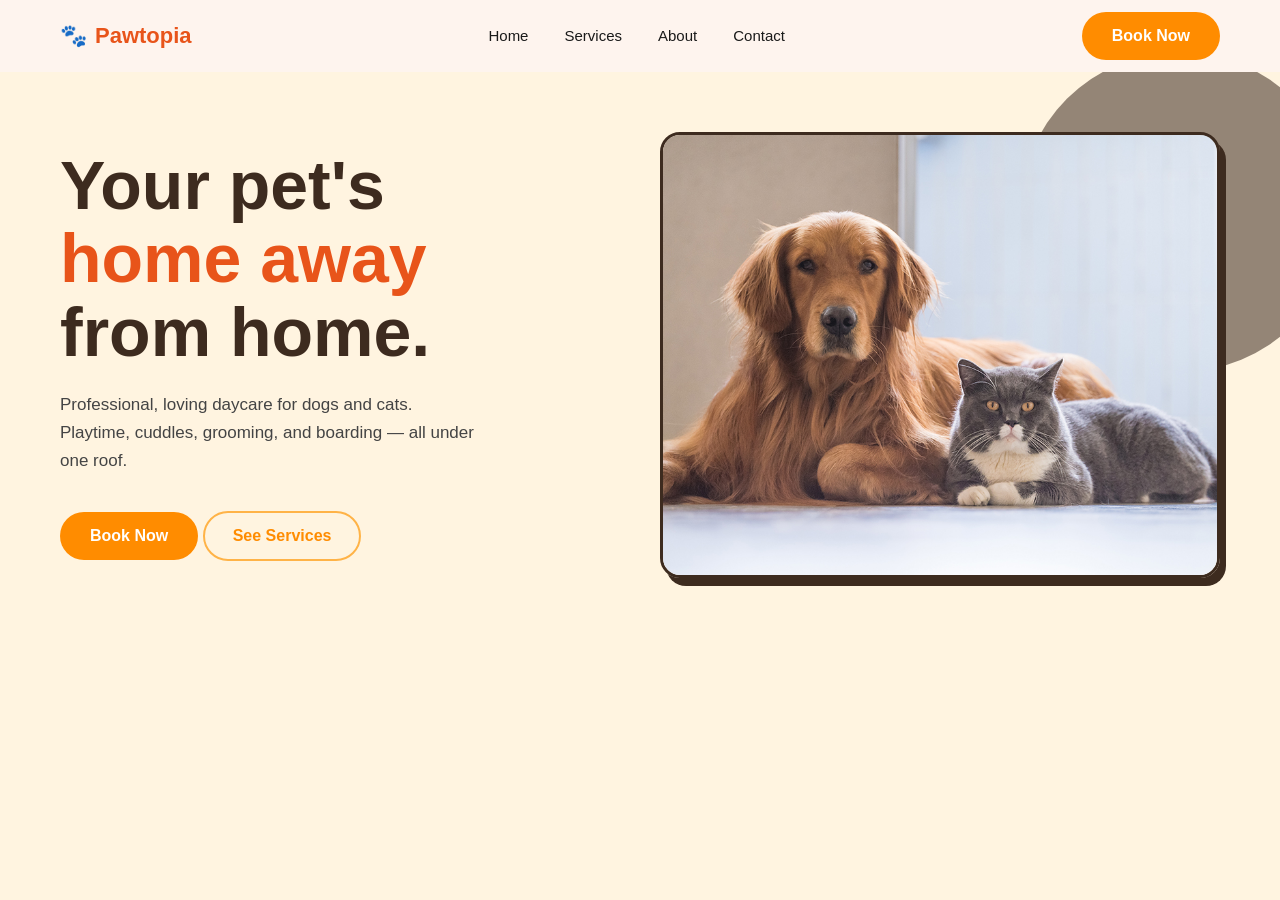
==== index.html @ 7a2b3bce "added index.html" ====
<!DOCTYPE html>
<html lang="en">
<head>
  <meta charset="UTF-8" />
  <meta name="viewport" content="width=device-width, initial-scale=1.0" />
  <title>Pawtopia</title>
  <link rel="stylesheet" href="css/style.css" />
</head>
<body>

  <!-- ============================================================
       NAVBAR
  ============================================================ -->
  <header>
    <nav class="navbar">

      <!-- Logo -->
      <a href="about.html" class="nav-logo">
        <span class="paw-icon">🐾</span>
        <span class="logo-text">Pawtopia</span>
      </a>

      <!-- Nav Links -->
      <ul class="nav-links">
        <li><a href="index.html">Home</a></li>
        <li><a href="services.html">Services</a></li>
        <li><a href="about.html">About</a></li>
        <li><a href="contact.html">Contact</a></li>
      </ul>
      <a href="contact.html" class="nav-cta">Book Now</a>

      <input type="checkbox" id="nav-toggle" class="nav-toggle-input" />
      <label for="nav-toggle" class="hamburger" aria-label="Open menu">
        <span class="bar"></span>
        <span class="bar"></span>
        <span class="bar"></span>
      </label>
 
      <!-- Mobile dropdown menu -->
      <div class="mobile-menu">
        <ul>
          <li><a href="index.html"     onclick="document.getElementById('nav-toggle').checked=false">Home</a></li>
          <li><a href="services.html"      onclick="document.getElementById('nav-toggle').checked=false">Services</a></li>
          <li><a href="about.html"        onclick="document.getElementById('nav-toggle').checked=false">About</a></li>
          <li><a href="contact.html"      onclick="document.getElementById('nav-toggle').checked=false">Contact</a></li>
        </ul>
        <a href="contact.html" class="btn-book-mobile">Book Now</a>
      </div>
 

    </nav>
  </header>


  <!-- ============================================================
       HERO SECTION
  ============================================================ -->
  <main>
    <section class="hero">

      <!-- ---- Left: Copy ---- -->
      <div class="hero-left">


        <!-- Headline -->
        <h1 class="hero-headline">
          Your pet's<br>
          <span class="accent">home away</span><br>
          from home.
        </h1>

        <!-- Sub-copy -->
        <p class="hero-sub">
          Professional, loving daycare for dogs and cats.
          Playtime, cuddles, grooming, and boarding — all under one roof.
        </p>

        <!-- CTA buttons -->
        <div class="hero-ctas">
          <a href="contact.html" class="btn-primary">Book Now </a>
          <a href="services.html" class="btn-secondary">See Services</a>
        </div>

      </div><!-- /hero-left -->


      <!-- ---- Right: Image & floating cards ---- -->
      <div class="hero-right">

        


        <!-- Hero image -->
        <div class="hero-img-wrap">
          <img
            src="images/benefitsofowningapet.jpg"
            alt="Happy pets at Pawtopia"
          />
        </div>
      </div><!-- /hero-right -->

    </section>
  </main>


</body>
</html>
---- css/style.css ----
*, *::before, *::after { box-sizing: border-box; margin: 0; padding: 0; }

html { font-size: 16px; scroll-behavior: smooth; }

body {
  font-family: 'Inter', sans-serif;
  background-color: #FFF4E0;
  color: #3D2B1F;
  overflow-x: hidden;
}


/* ---------- Navbar ---------- */
.navbar {
  display: flex;
  align-items: center;
  justify-content: space-between;
  padding: 0 60px;
  height: 72px;
  background-color: #FEF4EE;
  position: sticky;
  top: 0;
  z-index: 100;
}

.nav-cta {
  display: inline-flex;
  align-items: center;
  gap: 8px;
  background-color: #FF8C00;
  color: #fff;
  font-family: 'Inter', sans-serif;
  font-weight: 700;
  font-size: 16px;
  padding: 15px 30px;
  border-radius: 50px;
  text-decoration: none;
  transition: background 0.2s, transform 0.15s;
  animation: ease-in 0.8s;
}

.nav-logo {
  display: flex;
  align-items: center;
  gap: 8px;
  text-decoration: none;
}

.nav-logo .paw-icon {
  font-size: 22px;
}

.nav-logo .logo-text {
  font-family: 'Nunito', sans-serif;
  font-weight: 900;
  font-size: 22px;
  color: #E8541A;
}

.nav-links {
  display: flex;
  list-style: none;
  gap: 36px;
}

.nav-links a {
  text-decoration: none;
  color: #1a1a1a;
  font-size: 15px;
  font-weight: 500;
  transition: color 0.2s;
}

.nav-links a:hover { color: #E8541A; }

.btn-book-nav {
  background-color: #E8541A;
  color: #fff;
  font-family: 'Inter', sans-serif;
  font-weight: 600;
  font-size: 15px;
  padding: 12px 26px;
  border: none;
  border-radius: 50px;
  cursor: pointer;
  text-decoration: none;
  transition: background 0.2s, transform 0.15s;
}

.btn-book-nav:hover {
  background-color: #c94415;
  transform: translateY(-1px);
}

/* =============================================
   HAMBURGER — hidden checkbox toggle (no JS)
   ============================================= */
 
/* Hide the real checkbox off-screen */
.nav-toggle-input {
  position: absolute;
  opacity: 0;
  width: 0;
  height: 0;
  pointer-events: none;
}
 
/* The three-bar icon button */
.hamburger {
  display: none;           /* hidden on desktop */
  flex-direction: column;
  justify-content: center;
  align-items: center;
  gap: 5px;
  width: 44px;
  height: 44px;
  cursor: pointer;
  border-radius: 10px;
  transition: background 0.2s;
  flex-shrink: 0;
  -webkit-tap-highlight-color: transparent;
}
.hamburger:hover { background: #f5e6dc; }
 
/* Each bar */
.hamburger .bar {
  display: block;
  width: 24px;
  height: 2.5px;
  background-color: #1a1a1a;
  border-radius: 4px;
  transition: transform 0.35s cubic-bezier(.4,0,.2,1),
              opacity   0.25s ease,
              width     0.25s ease;
  transform-origin: center;
}
 
/* ── Animate bars → X when checkbox is checked ── */
.nav-toggle-input:checked ~ .hamburger .bar:nth-child(1) {
  transform: translateY(7.5px) rotate(45deg);
}
.nav-toggle-input:checked ~ .hamburger .bar:nth-child(2) {
  opacity: 0;
  width: 0;
}
.nav-toggle-input:checked ~ .hamburger .bar:nth-child(3) {
  transform: translateY(-7.5px) rotate(-45deg);
}
 
/* =============================================
   MOBILE MENU DROPDOWN
   ============================================= */
.mobile-menu {
  display: none;           /* hidden on desktop */
  position: absolute;
  top: 72px;               /* sits directly below the navbar */
  left: 0;
  right: 0;
  background: #fff;
  border-bottom: 2px solid #f0e0d8;
  box-shadow: 0 12px 32px rgba(0,0,0,0.10);
  padding: 20px 24px 28px;
  /* slide-in animation */
  max-height: 0;
  overflow: hidden;
  opacity: 0;
  transform: translateY(-8px);
  transition: max-height 0.4s cubic-bezier(.4,0,.2,1),
              opacity    0.3s ease,
              transform  0.3s ease;
  pointer-events: none;
}
 
/* Open state — driven by the checkbox */
.nav-toggle-input:checked ~ .mobile-menu {
  max-height: 400px;
  opacity: 1;
  transform: translateY(0);
  pointer-events: auto;
}
 
.mobile-menu ul {
  list-style: none;
  display: flex;
  flex-direction: column;
  gap: 4px;
  margin-bottom: 20px;
}
 
.mobile-menu ul li a {
  display: block;
  padding: 12px 8px;
  font-size: 16px;
  font-weight: 600;
  color: #1a1a1a;
  text-decoration: none;
  border-radius: 10px;
  transition: background 0.15s, color 0.15s;
}
.mobile-menu ul li a:hover {
  background: #FEF4EE;
  color: #E8541A;
}
 
/* Book Now inside the mobile menu */
.btn-book-mobile {
  display: block;
  width: 100%;
  text-align: center;
  background-color: #E8541A;
  color: #fff;
  font-family: 'Inter', sans-serif;
  font-weight: 700;
  font-size: 16px;
  padding: 14px;
  border-radius: 50px;
  text-decoration: none;
  transition: background 0.2s;
}
.btn-book-mobile:hover { background-color: #c94415; }
 

/* ---------- Hero Section ---------- */
.hero {
  display: grid;
  grid-template-columns: 1fr 1fr;
  align-items: center;
  gap: 40px;
  padding: 60px 60px 80px;
  max-width: 1300px;
  margin: 0 auto;
  position: relative;
}

/* Decorative blobs */
.hero::before {
  content: '';
  position: absolute;
  top: -20px;
  right: -60px;
  width: 320px;
  height: 320px;
  background: #3D2B1F;
  border-radius: 50%;
  z-index: 0;
  opacity: 0.55;
}

/* ---------- Hero Left ---------- */
.hero-left {
  position: relative;
  z-index: 1;
}


.hero-headline {
  font-family: 'Nunito', sans-serif;
  font-weight: 900;
  font-size: clamp(42px, 5.5vw, 68px);
  line-height: 1.08;
  color: #3D2B1F;
  margin-bottom: 22px;
  animation: fadeIn 0.8s ease-in;
}

.hero-headline .accent { 
  color: #E8541A;
  animation: fadeIn 0.8s ease-in;
}


.hero-sub {
  font-size: 17px;
  line-height: 1.65;
  color: #444;
  max-width: 420px;
  margin-bottom: 36px;
}


.btn-primary {
  display: inline-flex;
  align-items: center;
  gap: 8px;
  background-color: #FF8C00;
  color: #fff;
  font-family: 'Inter', sans-serif;
  font-weight: 700;
  font-size: 16px;
  padding: 15px 30px;
  border-radius: 50px;
  text-decoration: none;
  transition: background 0.2s, transform 0.15s;
  animation: ease-in 0.8s;
}

.btn-primary:hover {
  background-color: #FFF4E0;
  color: #FF8C00;
  border: 2px solid #FF8C00;
  transform: translateY(-2px);
}

.btn-secondary {
  display: inline-flex;
  align-items: center;
  background: transparent;
  color: #FF8C00;
  font-family: 'Inter', sans-serif;
  font-weight: 600;
  font-size: 16px;
  padding: 14px 28px;
  border: 2px solid #FFB347;
  border-radius: 50px;
  text-decoration: none;
  transition: background 0.2s, color 0.2s;
  animation: ease-in 0.8s;
}

.btn-secondary:hover {
  background: #FFB347;
  color: #f0e0d8;
}



/* ---------- Hero Right ---------- */
.hero-right {
  position: relative;
  z-index: 1;
  display: flex;
  justify-content: center;
  animation: ease-in 0.8s;
}



.hero-img-wrap {
  position: relative;
  z-index: 1;
  width: 100%;
  max-width: 560px;
  border-radius: 20px;
  overflow: hidden;
  border: 3px solid #3D2B1F;
  box-shadow: 6px 8px 0px #3D2B1F;
}

.hero-img-wrap img {
  width: 100%;
  height: 440px;
  object-fit: cover;
  display: block;
}

@keyframes fadeIn {
  from {
    opacity: 0;
    transform: translateY(10px);
  }
  to {
    opacity: 1;
    transform: translateY(0);
  }
}


/* ---------- Responsive ---------- */
@media (max-width: 900px) {
  .hero {
    grid-template-columns: 1fr;
    padding: 40px 24px 60px;
  }

  .hero::before { display: none; }

  .navbar {
    padding: 0 24px;
  }

  .nav-links { display: none; }

  .hero-img-wrap img { height: 300px; }

  .card-review { right: 0; top: -10px; }
  .card-checkin { left: 10px; bottom: -10px; }
}


/* =============================================
   RESPONSIVE — Tablet (≤ 1024px)
   ============================================= */
@media (max-width: 1024px) {
  .navbar { padding: 0 32px; }
 
  /* Hide desktop elements, show hamburger */
  .nav-cta { display: none; }
  .nav-links   { display: none; }
  .desktop-only { display: none; }
  .hamburger   { display: flex; }
  .mobile-menu { display: block; }    /* still invisible via max-height:0 */
 
  .hero {
    grid-template-columns: 1fr 1fr;
    gap: 28px;
    padding: 48px 32px 72px;
  }
 
  .hero-img-wrap img { height: 360px; }
  .card-review { right: -10px; }
}
 
/* =============================================
   RESPONSIVE — Mobile (≤ 680px)
   ============================================= */
@media (max-width: 680px) {
  .navbar { padding: 0 20px; height: 64px; }
 
  /* Stack hero to single column */
  .hero {
    grid-template-columns: 1fr;
    padding: 32px 20px 80px;
    gap: 60px;
  }
 
  .hero::before { display: none; }
 
  .hero-right { margin-top: 20px; }
 
  .hero-img-wrap img { height: 260px; }
 
  /* Pull floating cards in so they don't overflow */
  .card-review {
    top: -16px;
    right: 0px;
    min-width: 140px;
    padding: 10px 14px;
  }
  .card-review .score { font-size: 17px; }
  .card-review .stars { font-size: 14px; }
 
  .card-checkin {
    left: 10px;
    bottom: -18px;
    min-width: 180px;
    padding: 10px 14px;
    gap: 10px;
  }
  
  .btn-primary { width: 100%; justify-content: center; } 
  .btn-secondary { width: 100%; justify-content: center; margin-top: 10px; }
 
  /* Mobile menu sits below 64px navbar */
  .mobile-menu { top: 64px; }
}
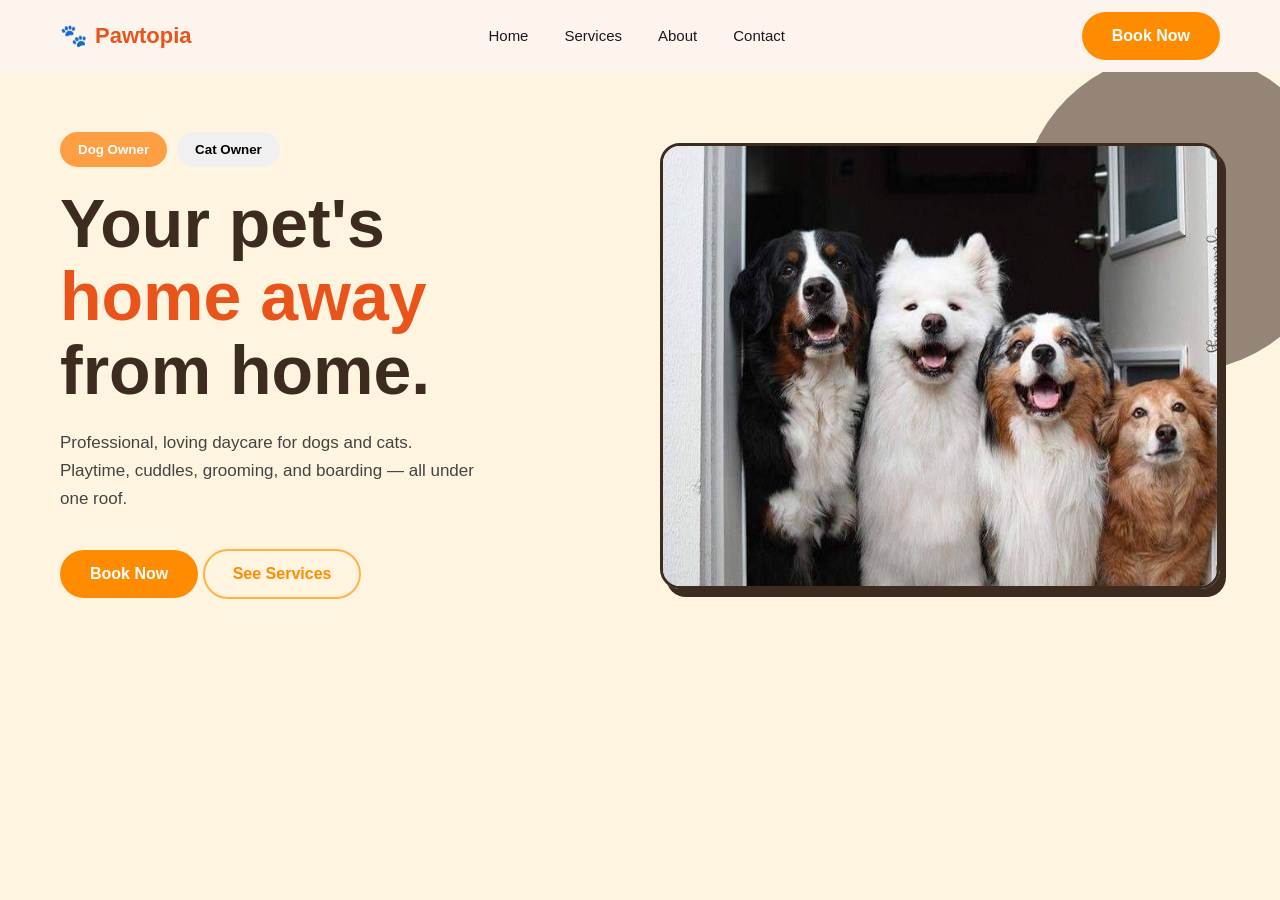
==== commit 5c4c834b: "add completed homepage" ====
--- a/index.html
+++ b/index.html
@@ -61,6 +61,11 @@
       <!-- ---- Left: Copy ---- -->
       <div class="hero-left">
 
+        <!-- Pet Persona Switcher Tabs -->
+        <div class="pet-tabs">
+          <button class="tab-btn active" id="btn-dog">Dog Owner</button>
+          <button class="tab-btn" id="btn-cat">Cat Owner</button>
+        </div>
 
         <!-- Headline -->
         <h1 class="hero-headline">
@@ -70,7 +75,7 @@
         </h1>
 
         <!-- Sub-copy -->
-        <p class="hero-sub">
+        <p class="hero-sub" id="hero-text">
           Professional, loving daycare for dogs and cats.
           Playtime, cuddles, grooming, and boarding — all under one roof.
         </p>
@@ -93,7 +98,8 @@
         <!-- Hero image -->
         <div class="hero-img-wrap">
           <img
-            src="images/benefitsofowningapet.jpg"
+            id="hero-image"
+            src="images/78320481007905843.jpg"
             alt="Happy pets at Pawtopia"
           />
         </div>
@@ -101,7 +107,6 @@
 
     </section>
   </main>
-
-
+<script src="js/script.js"></script>
 </body>
 </html>
--- a/css/style.css
+++ b/css/style.css
@@ -453,4 +453,45 @@
  
   /* Mobile menu sits below 64px navbar */
   .mobile-menu { top: 64px; }
-}+}
+
+/* --- Pet Tabs Styling --- */
+.pet-tabs {
+  display: flex;
+  gap: 10px;
+  margin-bottom: 20px;
+}
+.tab-btn {
+  background: #f0f0f0;
+  border: 2px solid transparent;
+  padding: 8px 16px;
+  border-radius: 20px;
+  cursor: pointer;
+  font-weight: bold;
+  transition: all 0.3s ease;
+}
+.tab-btn.active {
+  background: #ff9f43; /* Match your accent color */
+  color: white;
+  border-color: #ff9f43;
+}
+
+/* --- Paw Print Trail Styling --- */
+.paw-trail {
+  position: absolute;
+  pointer-events: none; /* Stops paw prints from blocking clicks */
+  font-size: 24px;
+  animation: fadeOutPaw 1s forwards;
+  z-index: 9999;
+}
+
+@keyframes fadeOutPaw {
+  0% {
+    opacity: 1;
+    transform: scale(1) translateY(0);
+  }
+  100% {
+    opacity: 0;
+    transform: scale(0.5) translateY(-20px);
+  }
+}
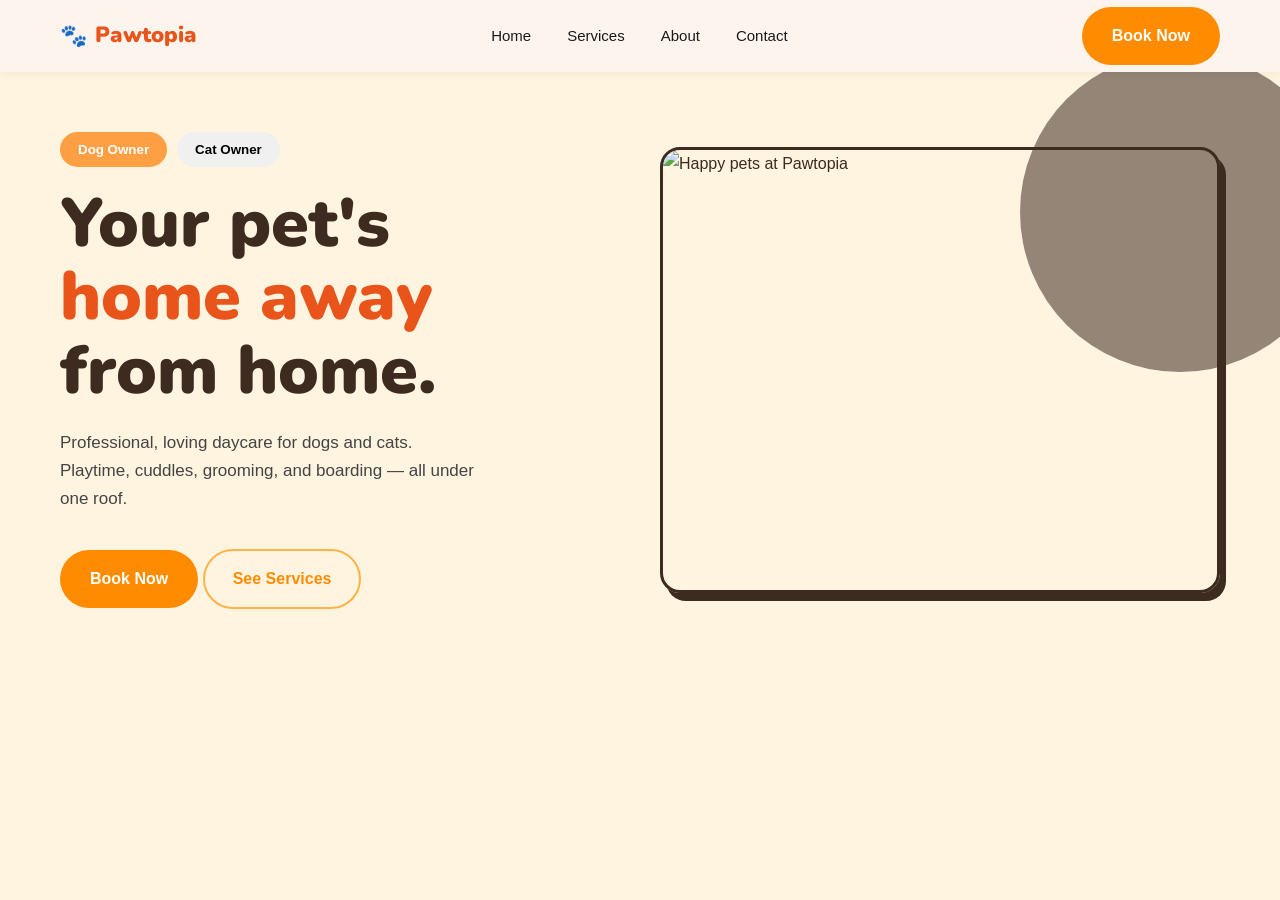
==== commit 2a755bad: "Fix missing Google Fonts import and image path on home page" ====
--- a/index.html
+++ b/index.html
@@ -4,7 +4,8 @@
   <meta charset="UTF-8" />
   <meta name="viewport" content="width=device-width, initial-scale=1.0" />
   <title>Pawtopia</title>
-  <link rel="stylesheet" href="css/style.css" />
+  <link href="https://fonts.googleapis.com/css2?family=Nunito:wght@700;800&family=Poppins:wght@400;500;600&display=swap" rel="stylesheet">
+  <link rel="stylesheet" href="css/style.css" /><link rel="stylesheet" href="css/style.css" />
 </head>
 <body>
 
@@ -99,7 +100,7 @@
         <div class="hero-img-wrap">
           <img
             id="hero-image"
-            src="images/78320481007905843.jpg"
+            src="assets/images/78320481007905843.jpg"
             alt="Happy pets at Pawtopia"
           />
         </div>
--- a/css/style.css
+++ b/css/style.css
@@ -1,3 +1,335 @@
+:root {
+  --primary: #FF8C00;
+  --secondary: #FFB347;
+  --cream: #FFF4E0;
+  --brown: #3D2B1F;
+  --white: #FFFFFF;
+}
+
+body {
+  margin: 0;
+  font-family: 'Poppins', sans-serif;
+  background: var(--white);
+  color: var(--brown);
+  line-height: 1.7;
+}
+
+h1, h2, h3 {
+  font-family: 'Nunito', sans-serif;
+  color: var(--brown);
+}
+
+.navbar {
+  display: flex;
+  justify-content: space-between;
+  align-items: center;
+  height: 70px;
+  padding: 0 40px;
+  background: var(--white);
+  position: sticky;
+  top: 0;
+  z-index: 1000;
+  box-shadow: 0 2px 10px rgba(0,0,0,0.05);
+}
+
+.nav-left {
+  font-size: 24px;
+  font-weight: 800;
+  color: var(--primary);
+}
+
+.nav-center {
+  display: flex;
+  list-style: none;
+  gap: 25px;
+  margin: 0;
+  padding: 0;
+}
+
+.nav-center a {
+  text-decoration: none;
+  color: var(--brown);
+  font-weight: 500;
+}
+
+.nav-center a:hover,
+.nav-center a.active {
+  color: var(--primary);
+}
+
+.book-now-btn {
+  background: var(--primary);
+  color: var(--white);
+  padding: 10px 18px;
+  border-radius: 50px;
+  text-decoration: none;
+  font-weight: 600;
+}
+
+.book-now-btn:hover {
+  background: var(--secondary);
+}
+
+.contact-section {
+  display: flex;
+  gap: 50px;
+  max-width: 1200px;
+  margin: 0 auto;
+  padding: 80px 40px;
+  align-items: flex-start;
+}
+
+.contact-left {
+  flex: 1;
+}
+
+.contact-left h1 {
+  font-size: 48px;
+  line-height: 1.2;
+}
+
+.contact-left p {
+  font-size: 16px;
+}
+
+.info {
+  display: flex;
+  align-items: center;
+  gap: 12px;
+  background: var(--cream);
+  padding: 16px;
+  border-radius: 16px;
+  margin-bottom: 12px;
+}
+
+.clickable-location {
+  cursor: pointer;
+  transition: 0.3s;
+}
+
+.clickable-location:hover {
+  transform: translateY(-3px);
+}
+
+.hours-card {
+  background: var(--cream);
+  padding: 20px;
+  border-radius: 16px;
+  margin-top: 20px;
+}
+
+.booking-box {
+  flex: 1;
+  max-width: 600px;
+  background: var(--cream);
+  padding: 30px;
+  border-radius: 16px;
+  box-sizing: border-box;
+}
+
+form {
+  display: flex;
+  flex-direction: column;
+  gap: 16px;
+}
+
+.form-row {
+  display: flex;
+  gap: 16px;
+}
+
+.form-group {
+  flex: 1;
+  display: flex;
+  flex-direction: column;
+}
+
+label {
+  font-size: 14px;
+  font-weight: 500;
+}
+
+input,
+select,
+textarea {
+  width: 100%;
+  padding: 12px;
+  border-radius: 8px;
+  border: 1px solid #ddd;
+  box-sizing: border-box;
+  font-family: inherit;
+}
+
+input:focus,
+select:focus,
+textarea:focus {
+  outline: none;
+  border-color: var(--primary);
+}
+
+textarea {
+  min-height: 180px;
+  resize: vertical;
+}
+
+.pet-buttons {
+  display: flex;
+  gap: 10px;
+}
+
+.pet-buttons button {
+  flex: 1;
+  padding: 12px;
+  border-radius: 50px;
+  border: 1px solid #ddd;
+  background: var(--white);
+  cursor: pointer;
+  transition: 0.3s;
+}
+
+.pet-buttons button.active {
+  background: var(--primary);
+  color: var(--white);
+  border-color: var(--primary);
+}
+
+.pet-buttons button:hover {
+  transform: translateY(-2px);
+}
+
+.submit-btn {
+  padding: 12px;
+  border: none;
+  border-radius: 50px;
+  background: var(--primary);
+  color: var(--white);
+  font-weight: 600;
+  cursor: pointer;
+}
+
+.submit-btn:hover {
+  background: var(--secondary);
+}
+
+.confirmation-message {
+  display: none;
+  background: var(--white);
+  border-left: 4px solid var(--primary);
+  padding: 12px;
+  border-radius: 8px;
+}
+
+.social-section {
+  max-width: 1200px;
+  margin: 40px auto;
+  padding: 30px;
+  background: var(--cream);
+  border-radius: 16px;
+  border: 2px solid var(--primary);
+  text-align: center;
+}
+
+.social-links {
+  display: flex;
+  justify-content: center;
+  gap: 20px;
+  flex-wrap: wrap;
+}
+
+.social-card {
+  display: flex;
+  align-items: center;
+  gap: 15px;
+  background: var(--white);
+  padding: 15px 25px;
+  border-radius: 16px;
+  min-width: 220px;
+  text-align: left;
+  transition: 0.3s;
+}
+
+.social-card:hover {
+  transform: translateY(-5px);
+  background: var(--secondary);
+}
+
+.map-modal {
+  display: none;
+  position: fixed;
+  inset: 0;
+  background: rgba(0,0,0,0.6);
+  justify-content: center;
+  align-items: center;
+  z-index: 9999;
+}
+
+.map-content {
+  width: 85%;
+  max-width: 850px;
+  background: var(--white);
+  border-radius: 16px;
+  overflow: hidden;
+}
+
+.close {
+  position: absolute;
+  top: 10px;
+  right: 15px;
+  cursor: pointer;
+}
+
+@media (max-width: 900px) {
+
+  .contact-section {
+    flex-direction: column;
+    padding: 40px 20px;
+  }
+
+  .booking-box {
+    max-width: 100%;
+    width: 100%;
+  }
+
+  .form-row {
+    flex-direction: column;
+  }
+
+  .navbar {
+    padding: 15px 20px;
+  }
+
+  .nav-center {
+    gap: 10px;
+  }
+}
+/* Import Google Fonts for Soft Rounded Typography */
+@import url('https://fonts.googleapis.com/css2?family=Quicksand:wght@500;600;700&display=swap');
+
+/* Tailwind Layers Configuration for Custom Utility Properties */
+@layer base {
+  body {
+    font-family: 'Quicksand', sans-serif;
+    color: #3D2B1F;
+    background-color: #ffffff;
+  }
+}
+
+/* Custom Design Token Mappings */
+:root {
+  --paw-orange: #FF8C00;
+  --paw-amber: #FFB347;
+  --paw-cream: #FFF4E0;
+  --paw-brown: #3D2B1F;
+  --paw-error: #F26522;
+}
+
+/* Tailwind Custom Utility Injectors */
+.text-pawOrange { color: var(--paw-orange); }
+.bg-pawOrange { background-color: var(--paw-orange); }
+.hover\:bg-pawAmber:hover { background-color: var(--paw-amber); }
+.border-pawOrange { border-color: var(--paw-orange); }
+.text-pawError { color: var(--paw-error); }
+.border-pawError { border-color: var(--paw-error); }
 
 *, *::before, *::after { box-sizing: border-box; margin: 0; padding: 0; }
 
--- a/css/style.css
+++ b/css/style.css
@@ -1,3 +1,335 @@
+:root {
+  --primary: #FF8C00;
+  --secondary: #FFB347;
+  --cream: #FFF4E0;
+  --brown: #3D2B1F;
+  --white: #FFFFFF;
+}
+
+body {
+  margin: 0;
+  font-family: 'Poppins', sans-serif;
+  background: var(--white);
+  color: var(--brown);
+  line-height: 1.7;
+}
+
+h1, h2, h3 {
+  font-family: 'Nunito', sans-serif;
+  color: var(--brown);
+}
+
+.navbar {
+  display: flex;
+  justify-content: space-between;
+  align-items: center;
+  height: 70px;
+  padding: 0 40px;
+  background: var(--white);
+  position: sticky;
+  top: 0;
+  z-index: 1000;
+  box-shadow: 0 2px 10px rgba(0,0,0,0.05);
+}
+
+.nav-left {
+  font-size: 24px;
+  font-weight: 800;
+  color: var(--primary);
+}
+
+.nav-center {
+  display: flex;
+  list-style: none;
+  gap: 25px;
+  margin: 0;
+  padding: 0;
+}
+
+.nav-center a {
+  text-decoration: none;
+  color: var(--brown);
+  font-weight: 500;
+}
+
+.nav-center a:hover,
+.nav-center a.active {
+  color: var(--primary);
+}
+
+.book-now-btn {
+  background: var(--primary);
+  color: var(--white);
+  padding: 10px 18px;
+  border-radius: 50px;
+  text-decoration: none;
+  font-weight: 600;
+}
+
+.book-now-btn:hover {
+  background: var(--secondary);
+}
+
+.contact-section {
+  display: flex;
+  gap: 50px;
+  max-width: 1200px;
+  margin: 0 auto;
+  padding: 80px 40px;
+  align-items: flex-start;
+}
+
+.contact-left {
+  flex: 1;
+}
+
+.contact-left h1 {
+  font-size: 48px;
+  line-height: 1.2;
+}
+
+.contact-left p {
+  font-size: 16px;
+}
+
+.info {
+  display: flex;
+  align-items: center;
+  gap: 12px;
+  background: var(--cream);
+  padding: 16px;
+  border-radius: 16px;
+  margin-bottom: 12px;
+}
+
+.clickable-location {
+  cursor: pointer;
+  transition: 0.3s;
+}
+
+.clickable-location:hover {
+  transform: translateY(-3px);
+}
+
+.hours-card {
+  background: var(--cream);
+  padding: 20px;
+  border-radius: 16px;
+  margin-top: 20px;
+}
+
+.booking-box {
+  flex: 1;
+  max-width: 600px;
+  background: var(--cream);
+  padding: 30px;
+  border-radius: 16px;
+  box-sizing: border-box;
+}
+
+form {
+  display: flex;
+  flex-direction: column;
+  gap: 16px;
+}
+
+.form-row {
+  display: flex;
+  gap: 16px;
+}
+
+.form-group {
+  flex: 1;
+  display: flex;
+  flex-direction: column;
+}
+
+label {
+  font-size: 14px;
+  font-weight: 500;
+}
+
+input,
+select,
+textarea {
+  width: 100%;
+  padding: 12px;
+  border-radius: 8px;
+  border: 1px solid #ddd;
+  box-sizing: border-box;
+  font-family: inherit;
+}
+
+input:focus,
+select:focus,
+textarea:focus {
+  outline: none;
+  border-color: var(--primary);
+}
+
+textarea {
+  min-height: 180px;
+  resize: vertical;
+}
+
+.pet-buttons {
+  display: flex;
+  gap: 10px;
+}
+
+.pet-buttons button {
+  flex: 1;
+  padding: 12px;
+  border-radius: 50px;
+  border: 1px solid #ddd;
+  background: var(--white);
+  cursor: pointer;
+  transition: 0.3s;
+}
+
+.pet-buttons button.active {
+  background: var(--primary);
+  color: var(--white);
+  border-color: var(--primary);
+}
+
+.pet-buttons button:hover {
+  transform: translateY(-2px);
+}
+
+.submit-btn {
+  padding: 12px;
+  border: none;
+  border-radius: 50px;
+  background: var(--primary);
+  color: var(--white);
+  font-weight: 600;
+  cursor: pointer;
+}
+
+.submit-btn:hover {
+  background: var(--secondary);
+}
+
+.confirmation-message {
+  display: none;
+  background: var(--white);
+  border-left: 4px solid var(--primary);
+  padding: 12px;
+  border-radius: 8px;
+}
+
+.social-section {
+  max-width: 1200px;
+  margin: 40px auto;
+  padding: 30px;
+  background: var(--cream);
+  border-radius: 16px;
+  border: 2px solid var(--primary);
+  text-align: center;
+}
+
+.social-links {
+  display: flex;
+  justify-content: center;
+  gap: 20px;
+  flex-wrap: wrap;
+}
+
+.social-card {
+  display: flex;
+  align-items: center;
+  gap: 15px;
+  background: var(--white);
+  padding: 15px 25px;
+  border-radius: 16px;
+  min-width: 220px;
+  text-align: left;
+  transition: 0.3s;
+}
+
+.social-card:hover {
+  transform: translateY(-5px);
+  background: var(--secondary);
+}
+
+.map-modal {
+  display: none;
+  position: fixed;
+  inset: 0;
+  background: rgba(0,0,0,0.6);
+  justify-content: center;
+  align-items: center;
+  z-index: 9999;
+}
+
+.map-content {
+  width: 85%;
+  max-width: 850px;
+  background: var(--white);
+  border-radius: 16px;
+  overflow: hidden;
+}
+
+.close {
+  position: absolute;
+  top: 10px;
+  right: 15px;
+  cursor: pointer;
+}
+
+@media (max-width: 900px) {
+
+  .contact-section {
+    flex-direction: column;
+    padding: 40px 20px;
+  }
+
+  .booking-box {
+    max-width: 100%;
+    width: 100%;
+  }
+
+  .form-row {
+    flex-direction: column;
+  }
+
+  .navbar {
+    padding: 15px 20px;
+  }
+
+  .nav-center {
+    gap: 10px;
+  }
+}
+/* Import Google Fonts for Soft Rounded Typography */
+@import url('https://fonts.googleapis.com/css2?family=Quicksand:wght@500;600;700&display=swap');
+
+/* Tailwind Layers Configuration for Custom Utility Properties */
+@layer base {
+  body {
+    font-family: 'Quicksand', sans-serif;
+    color: #3D2B1F;
+    background-color: #ffffff;
+  }
+}
+
+/* Custom Design Token Mappings */
+:root {
+  --paw-orange: #FF8C00;
+  --paw-amber: #FFB347;
+  --paw-cream: #FFF4E0;
+  --paw-brown: #3D2B1F;
+  --paw-error: #F26522;
+}
+
+/* Tailwind Custom Utility Injectors */
+.text-pawOrange { color: var(--paw-orange); }
+.bg-pawOrange { background-color: var(--paw-orange); }
+.hover\:bg-pawAmber:hover { background-color: var(--paw-amber); }
+.border-pawOrange { border-color: var(--paw-orange); }
+.text-pawError { color: var(--paw-error); }
+.border-pawError { border-color: var(--paw-error); }
 
 *, *::before, *::after { box-sizing: border-box; margin: 0; padding: 0; }
 
